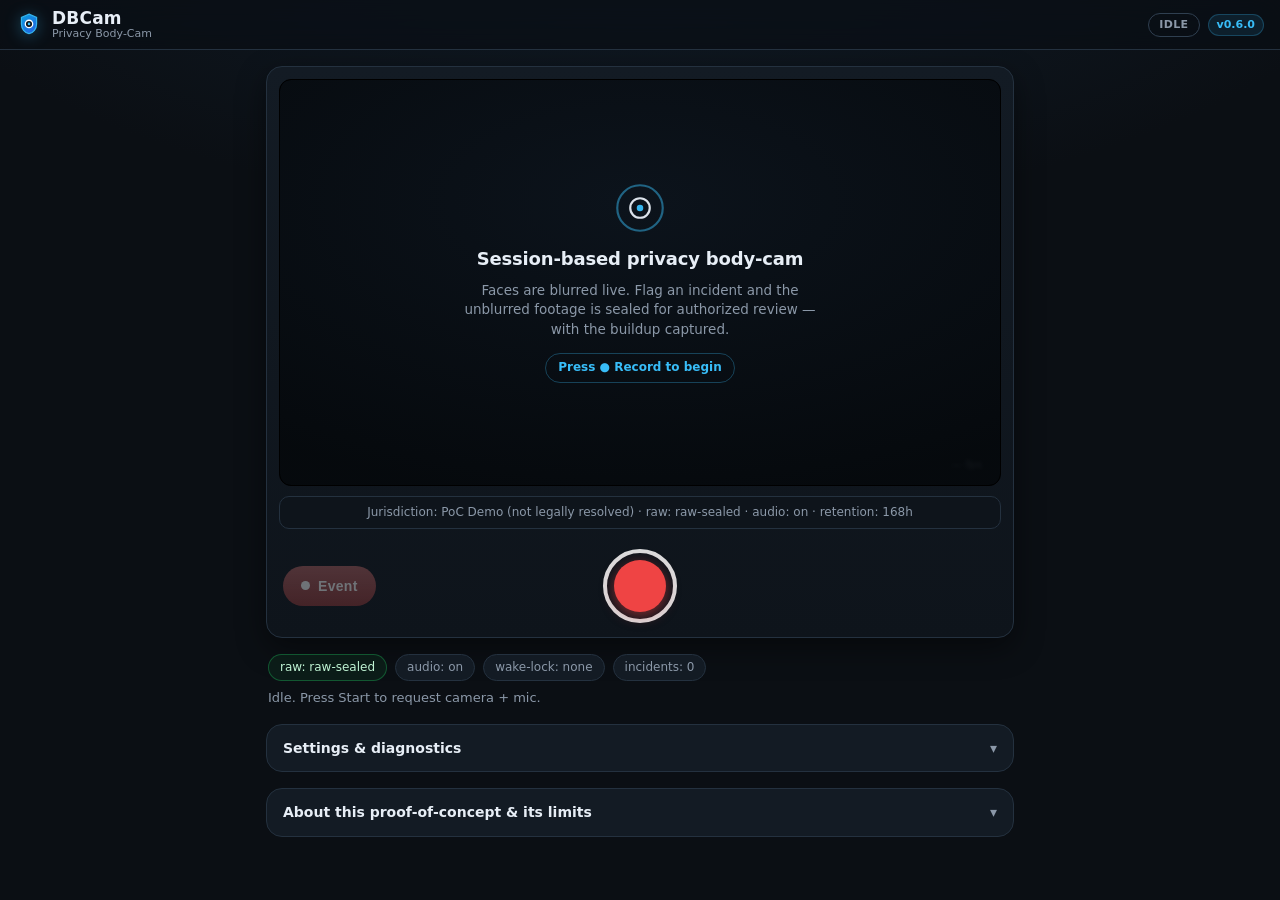
==== web-poc/index.html @ a8043f56 "Redesign UI to a finished-product camera app Full visual overhaul of the web PoC: - App bar with log" ====
<!DOCTYPE html>
<html lang="en">
<head>
  <meta charset="UTF-8" />
  <meta name="viewport" content="width=device-width, initial-scale=1, viewport-fit=cover" />
  <meta name="theme-color" content="#0b0f14" />
  <title>DBCam — Privacy Body-Cam</title>
  <link rel="stylesheet" href="styles.css" />
</head>
<body>
  <header class="appbar">
    <div class="brand">
      <span class="logo" aria-hidden="true">
        <svg viewBox="0 0 24 24" width="26" height="26" fill="none">
          <path d="M12 2l7 3v6c0 4.4-3 8.3-7 9-4-0.7-7-4.6-7-9V5l7-3z" fill="url(#g)" stroke="currentColor" stroke-width="1.1" opacity="0.95"/>
          <circle cx="12" cy="11" r="3.4" fill="#0b0f14" stroke="#fff" stroke-width="1.2"/>
          <circle cx="12" cy="11" r="1.2" fill="#38bdf8"/>
          <defs><linearGradient id="g" x1="5" y1="2" x2="19" y2="20" gradientUnits="userSpaceOnUse">
            <stop stop-color="#0ea5e9"/><stop offset="1" stop-color="#2563eb"/></linearGradient></defs>
        </svg>
      </span>
      <span class="brand-text">
        <span class="name">DBCam</span>
        <span class="sub">Privacy Body-Cam</span>
      </span>
    </div>
    <div class="appbar-right">
      <span id="sessionState" class="state-chip idle">Idle</span>
      <span id="version" class="version">—</span>
    </div>
  </header>

  <main>
    <!-- ===== Stage ===== -->
    <section class="stage-card">
      <div class="canvas-wrap">
        <canvas id="preview"></canvas>
        <canvas id="overlay" class="overlay"></canvas>

        <div class="stage-top">
          <div id="recIndicator" class="rec"><span class="rec-dot"></span>REC <span id="recTimer">0:00</span></div>
          <div class="privacy-badge"><span class="shield">🛡</span> Faces blurred</div>
        </div>
        <div id="fps" class="fps-chip">— fps</div>
        <div id="incidentBanner" class="incident-banner"></div>

        <div id="idleOverlay" class="idle-overlay">
          <div class="idle-inner">
            <div class="idle-lens" aria-hidden="true">
              <svg viewBox="0 0 48 48" width="52" height="52" fill="none">
                <circle cx="24" cy="24" r="21" stroke="#38bdf8" stroke-width="2" opacity="0.5"/>
                <circle cx="24" cy="24" r="9" stroke="#e7eef6" stroke-width="2"/>
                <circle cx="24" cy="24" r="3" fill="#38bdf8"/>
              </svg>
            </div>
            <h2>Session-based privacy body-cam</h2>
            <p>Faces are blurred live. Flag an incident and the unblurred footage is
               sealed for authorized review — with the buildup captured.</p>
            <span class="idle-hint">Press ● Record to begin</span>
          </div>
        </div>
      </div>

      <div id="profileBanner" class="profile-bar">Jurisdiction: —</div>

      <div class="controls">
        <button id="eventBtn" class="ctrl-event" disabled>
          <span class="ev-dot"></span> Event
        </button>
        <div class="record-wrap">
          <button id="startBtn" class="record start" aria-label="Start session"><span class="rec-glyph"></span></button>
          <button id="stopBtn" class="record stop" aria-label="Stop session" disabled><span class="stop-glyph"></span></button>
        </div>
        <div class="ctrl-spacer" aria-hidden="true"></div>
      </div>
    </section>

    <!-- ===== Status ===== -->
    <div class="status-strip">
      <span id="rawPill" class="chip good">raw: —</span>
      <span id="audioPill" class="chip">audio: —</span>
      <span id="wakePill" class="chip">wake-lock: none</span>
      <span id="incidentCount" class="chip">incidents: 0</span>
    </div>
    <p id="status" class="status-line">Idle. Press Record to request camera access.</p>

    <details class="sheet">
      <summary>Settings &amp; diagnostics</summary>
      <div class="sheet-body">
        <label class="slider">
          <span class="slider-label">Animal deterrent sensitivity <span id="sensitivityVal">50%</span></span>
          <input id="sensitivity" type="range" min="0" max="100" value="50" />
        </label>
        <div class="diag-row">
          <span id="detPill" class="chip">detector: —</span>
          <span id="deterrentPill" class="chip">deterrent: ready</span>
        </div>
      </div>
    </details>

    <!-- ===== Review ===== -->
    <div id="reviewHeader" class="review-header" hidden>
      <h2>Session review</h2>
      <p class="section-sub">Recording finished. Blurred footage is free to view; raw evidence needs authorization.</p>
    </div>

    <section id="playback" class="review-card" hidden>
      <div class="card-head">
        <h3>Blurred recording</h3>
        <span class="tag-badge free">Privacy-safe · free</span>
      </div>
      <video id="playbackVideo" controls playsinline></video>
      <a id="downloadLink" class="btn ghost" download>Download blurred file</a>
    </section>

    <section id="evidence" class="review-card" hidden>
      <div class="card-head">
        <h3>Sealed raw evidence</h3>
        <span class="tag-badge locked">Authorization required</span>
      </div>
      <p class="section-sub">
        The unblurred footage exists but is <strong>sealed</strong>. Each incident reaches back
        <span id="prerollLabel">6</span>s before the trigger (the buildup). Unsealing simulates
        approver authorization and is written to the audit log.
      </p>
      <ul id="segmentList" class="segment-list"></ul>
      <div id="rawPlayerWrap" class="raw-player" hidden>
        <div class="raw-player-head">
          <span id="rawPlayerLabel">Unsealed segment</span>
          <button id="rawPlayerClose" class="btn ghost small">Close</button>
        </div>
        <video id="rawVideo" controls playsinline></video>
        <p class="fine">Playback is clamped to the incident window; the rest of the raw stays sealed.</p>
      </div>
    </section>

    <section id="auditSection" class="review-card" hidden>
      <div class="card-head">
        <h3>Audit log</h3>
        <span class="tag-badge chain">Append-only · hash-chained</span>
      </div>
      <ol id="auditList" class="audit-list"></ol>
    </section>

    <!-- ===== Scope ===== -->
    <details class="scope-note">
      <summary>About this proof-of-concept &amp; its limits</summary>
      <div class="scope-body">
        <p>This is a <strong>throwaway demo</strong> to validate the core loop, not the shippable
           product. It deliberately does <strong>not</strong> provide:</p>
        <ul>
          <li><strong>Encryption at rest</strong> — no Secure-Enclave / Keystore key storage; the raw
            blob is held in memory.</li>
          <li><strong>Always-on / background recording</strong> — browsers suspend hidden tabs; the
            screen wake lock is best-effort.</li>
          <li><strong>Cryptographic sealing / split-key authorization</strong> — the flow is
            demonstrated, but "authorization" is a UI gate and playback is only clamped, not
            cryptographically sealed.</li>
          <li><strong>Jurisdiction enforcement</strong> — the Policy Engine is an injectable stub
            (it does drive raw-retention on/off, but does not resolve or enforce real law).</li>
        </ul>
        <p class="fine">These guarantees are <strong>native-only</strong> (iOS Vision/CryptoKit,
          Android ML Kit/Keystore). The animal deterrent <strong>may help avoid, definitely helps
          document</strong> — it is not a safety guarantee.</p>
      </div>
    </details>
  </main>

  <script type="module" src="js/main.js"></script>
</body>
</html>
---- web-poc/styles.css ----
/* DBCam web PoC — product-grade UI.
   A trustworthy, tactical dark theme with one confident accent. Mobile-first,
   safe-area aware, with a camera-app control layout. */

:root {
  --bg: #0b0f14;
  --bg-2: #0e141b;
  --surface: #131b24;
  --surface-2: #1a2531;
  --border: #24313f;
  --border-2: #2f3f50;
  --text: #e7eef6;
  --muted: #8b98a8;
  --muted-2: #64707e;
  --accent: #38bdf8;
  --accent-2: #0ea5e9;
  --accent-deep: #2563eb;
  --danger: #ef4444;
  --danger-2: #dc2626;
  --ok: #22c55e;
  --warn: #f59e0b;
  --radius: 16px;
  --radius-sm: 10px;
  --shadow: 0 10px 30px rgba(0, 0, 0, 0.45);
  --safe-t: env(safe-area-inset-top, 0px);
  --safe-b: env(safe-area-inset-bottom, 0px);
  --safe-l: env(safe-area-inset-left, 0px);
  --safe-r: env(safe-area-inset-right, 0px);
}

* { box-sizing: border-box; }
html, body { margin: 0; }
body {
  background:
    radial-gradient(1200px 600px at 50% -200px, #12202e 0%, transparent 70%),
    var(--bg);
  color: var(--text);
  font-family: -apple-system, BlinkMacSystemFont, "SF Pro Text", system-ui, "Segoe UI", Roboto, sans-serif;
  line-height: 1.45;
  -webkit-font-smoothing: antialiased;
  min-height: 100dvh;
}
h2, h3 { letter-spacing: -0.01em; }

/* ===== App bar ===== */
.appbar {
  position: sticky; top: 0; z-index: 20;
  display: flex; align-items: center; justify-content: space-between; gap: 12px;
  padding: calc(10px + var(--safe-t)) calc(16px + var(--safe-r)) 10px calc(16px + var(--safe-l));
  background: rgba(11, 15, 20, 0.72);
  backdrop-filter: saturate(140%) blur(14px);
  -webkit-backdrop-filter: saturate(140%) blur(14px);
  border-bottom: 1px solid var(--border);
}
.brand { display: flex; align-items: center; gap: 10px; }
.logo { display: inline-flex; color: var(--accent); filter: drop-shadow(0 2px 8px rgba(56,189,248,0.35)); }
.brand-text { display: flex; flex-direction: column; line-height: 1.05; }
.brand-text .name { font-weight: 800; font-size: 17px; letter-spacing: 0.2px; }
.brand-text .sub { font-size: 11px; color: var(--muted); font-weight: 500; }
.appbar-right { display: flex; align-items: center; gap: 8px; }
.version { font-size: 11px; font-weight: 700; color: var(--accent); font-variant-numeric: tabular-nums;
  background: rgba(56,189,248,0.1); border: 1px solid rgba(56,189,248,0.25); border-radius: 999px; padding: 2px 8px; }
.state-chip {
  font-size: 11px; font-weight: 700; text-transform: uppercase; letter-spacing: 0.4px;
  border-radius: 999px; padding: 3px 10px; border: 1px solid var(--border-2); color: var(--muted);
}
.state-chip.recording { color: #fff; background: var(--danger); border-color: transparent; }
.state-chip.review { color: #06231a; background: var(--ok); border-color: transparent; }

/* ===== Layout ===== */
main {
  max-width: 780px; margin: 0 auto;
  padding: 16px calc(16px + var(--safe-r)) calc(28px + var(--safe-b)) calc(16px + var(--safe-l));
}

/* ===== Stage ===== */
.stage-card {
  background: linear-gradient(180deg, var(--surface) 0%, var(--bg-2) 100%);
  border: 1px solid var(--border); border-radius: var(--radius);
  padding: 12px; box-shadow: var(--shadow);
}
.canvas-wrap {
  position: relative; width: 100%; aspect-ratio: 16 / 9;
  background: #000; border-radius: 12px; overflow: hidden;
  border: 1px solid #000;
}
#preview, .overlay { position: absolute; inset: 0; width: 100%; height: 100%; display: block; }
.overlay { pointer-events: none; }

.stage-top {
  position: absolute; top: 10px; left: 10px; right: 10px; z-index: 3;
  display: flex; align-items: center; justify-content: space-between; gap: 8px; pointer-events: none;
}
.rec {
  display: none; align-items: center; gap: 7px; font-weight: 800; font-size: 12px; letter-spacing: 0.6px;
  color: #fff; background: rgba(0,0,0,0.5); padding: 5px 10px; border-radius: 999px;
  font-variant-numeric: tabular-nums;
}
body.running .rec { display: inline-flex; }
.rec-dot { width: 9px; height: 9px; border-radius: 50%; background: var(--danger); box-shadow: 0 0 0 0 rgba(239,68,68,0.7); animation: pulse 1.4s infinite; }
@keyframes pulse { 0% { box-shadow: 0 0 0 0 rgba(239,68,68,0.6);} 70% { box-shadow: 0 0 0 8px rgba(239,68,68,0);} 100% { box-shadow: 0 0 0 0 rgba(239,68,68,0);} }
.privacy-badge {
  display: none; align-items: center; gap: 5px; font-size: 11px; font-weight: 600;
  color: #d7f6e5; background: rgba(6, 40, 25, 0.6); border: 1px solid rgba(34,197,94,0.4);
  padding: 4px 9px; border-radius: 999px;
}
body.running .privacy-badge { display: inline-flex; }
.fps-chip {
  position: absolute; bottom: 10px; right: 10px; z-index: 3; font-size: 11px; color: #cbd5e1;
  background: rgba(0,0,0,0.45); padding: 2px 8px; border-radius: 999px; font-variant-numeric: tabular-nums;
}
.incident-banner {
  position: absolute; left: 0; right: 0; bottom: 0; z-index: 4; text-align: center;
  font-weight: 800; font-size: 13px; letter-spacing: 0.3px; color: #fff; padding: 8px;
  background: transparent; transform: translateY(100%); transition: transform 0.2s ease;
}
.incident-banner.active {
  transform: translateY(0);
  background: linear-gradient(0deg, rgba(220,38,38,0.96), rgba(220,38,38,0.72));
}

/* Idle hero overlay */
.idle-overlay {
  position: absolute; inset: 0; z-index: 5; display: grid; place-items: center; text-align: center;
  padding: 24px; background: radial-gradient(600px 300px at 50% 30%, rgba(20,32,46,0.6), rgba(6,10,14,0.92));
  backdrop-filter: blur(2px);
}
body.started .idle-overlay, body.running .idle-overlay { display: none; }
.idle-inner { max-width: 380px; }
.idle-lens { margin-bottom: 6px; opacity: 0.95; }
.idle-inner h2 { font-size: 18px; margin: 6px 0 8px; }
.idle-inner p { color: var(--muted); font-size: 13.5px; margin: 0 0 14px; }
.idle-hint {
  display: inline-block; font-size: 12px; font-weight: 700; color: var(--accent);
  border: 1px solid rgba(56,189,248,0.3); border-radius: 999px; padding: 5px 12px;
}

/* Profile bar */
.profile-bar {
  margin-top: 10px; font-size: 12px; color: var(--muted); text-align: center;
  padding: 7px 10px; background: var(--bg-2); border: 1px solid var(--border); border-radius: var(--radius-sm);
  overflow: hidden; text-overflow: ellipsis; white-space: nowrap;
}

/* ===== Controls ===== */
.controls {
  display: grid; grid-template-columns: 1fr auto 1fr; align-items: center; gap: 10px;
  margin-top: 14px; padding: 6px 4px 2px;
}
.ctrl-spacer { width: 100%; }
.record-wrap { position: relative; justify-self: center; width: 74px; height: 74px; }
.record {
  position: absolute; inset: 0; width: 74px; height: 74px; border-radius: 50%;
  border: 4px solid rgba(255,255,255,0.85); background: transparent; cursor: pointer;
  display: grid; place-items: center; transition: transform 0.12s ease, opacity 0.12s ease;
  -webkit-tap-highlight-color: transparent;
}
.record:active { transform: scale(0.94); }
.record:disabled { pointer-events: none; }
.record.start .rec-glyph { width: 52px; height: 52px; border-radius: 50%; background: var(--danger); box-shadow: 0 4px 14px rgba(239,68,68,0.5); }
.record.stop .stop-glyph { width: 26px; height: 26px; border-radius: 7px; background: var(--danger); }
/* Toggle visibility by session state */
.record.stop { display: none; }
body.running .record.start { display: none; }
body.running .record.stop { display: grid; }

.ctrl-event {
  justify-self: start; display: inline-flex; align-items: center; gap: 8px;
  font-weight: 800; font-size: 14px; letter-spacing: 0.3px; color: #fff;
  background: linear-gradient(180deg, #f05252, var(--danger-2)); border: none;
  padding: 12px 18px; border-radius: 999px; cursor: pointer;
  box-shadow: 0 6px 18px rgba(239,68,68,0.35); transition: transform 0.12s ease, filter 0.12s ease;
  -webkit-tap-highlight-color: transparent;
}
.ctrl-event .ev-dot { width: 9px; height: 9px; border-radius: 50%; background: #fff; }
.ctrl-event:active { transform: scale(0.96); }
.ctrl-event:disabled { opacity: 0.4; filter: grayscale(0.5); box-shadow: none; cursor: not-allowed; }

/* ===== Status ===== */
.status-strip { display: flex; flex-wrap: wrap; gap: 8px; margin: 16px 2px 8px; }
.chip {
  font-size: 12px; color: var(--muted); border: 1px solid var(--border);
  background: var(--surface); border-radius: 999px; padding: 4px 11px;
  font-variant-numeric: tabular-nums;
}
.chip.good { color: #bff3d3; border-color: rgba(34,197,94,0.35); background: rgba(34,197,94,0.08); }
.status-line { color: var(--muted); font-size: 13px; margin: 4px 2px 0; min-height: 18px; }

/* ===== Disclosure sheets ===== */
.sheet, .scope-note {
  margin-top: 16px; border: 1px solid var(--border); border-radius: var(--radius);
  background: var(--surface); overflow: hidden;
}
.sheet > summary, .scope-note > summary {
  cursor: pointer; list-style: none; padding: 13px 16px; font-weight: 700; font-size: 14px;
  display: flex; align-items: center; justify-content: space-between;
}
.sheet > summary::-webkit-details-marker, .scope-note > summary::-webkit-details-marker { display: none; }
.sheet > summary::after, .scope-note > summary::after { content: "▾"; color: var(--muted); transition: transform 0.2s; }
.sheet[open] > summary::after, .scope-note[open] > summary::after { transform: rotate(180deg); }
.sheet-body { padding: 4px 16px 16px; }
.slider { display: flex; flex-direction: column; gap: 8px; }
.slider-label { font-size: 13px; color: var(--muted); }
.slider input[type="range"] { width: 100%; accent-color: var(--accent); }
.diag-row { display: flex; flex-wrap: wrap; gap: 8px; margin-top: 12px; }

/* ===== Review ===== */
.review-header { margin-top: 26px; scroll-margin-top: 76px; }
.review-card { scroll-margin-top: 76px; }
.review-header h2 { font-size: 20px; margin: 0 0 4px; }
.section-sub { color: var(--muted); font-size: 13px; margin: 0 0 10px; }

.review-card {
  margin-top: 14px; padding: 16px; border: 1px solid var(--border);
  border-radius: var(--radius); background: var(--surface); box-shadow: var(--shadow);
}
.card-head { display: flex; align-items: center; justify-content: space-between; gap: 10px; margin-bottom: 12px; }
.card-head h3 { font-size: 16px; margin: 0; }
.tag-badge { font-size: 11px; font-weight: 700; border-radius: 999px; padding: 3px 10px; white-space: nowrap; }
.tag-badge.free { color: #06231a; background: var(--ok); }
.tag-badge.locked { color: #3a0a0a; background: var(--warn); }
.tag-badge.chain { color: var(--muted); border: 1px solid var(--border-2); }

.review-card video {
  width: 100%; border-radius: 12px; border: 1px solid var(--border); background: #000; margin-bottom: 12px;
}

.btn {
  appearance: none; cursor: pointer; border: 1px solid var(--border-2); background: var(--surface-2);
  color: var(--text); font-weight: 700; padding: 10px 16px; border-radius: 10px; font-size: 14px;
  text-decoration: none; display: inline-block; transition: filter 0.12s ease, transform 0.12s ease;
}
.btn:active { transform: scale(0.97); }
.btn.ghost { background: transparent; }
.btn.small { padding: 7px 13px; font-size: 13px; }
.btn.primary { background: linear-gradient(180deg, var(--accent), var(--accent-deep)); border: none; color: #05121f; }

.segment-list { list-style: none; margin: 0; padding: 0; }
.segment {
  display: flex; align-items: center; gap: 12px; justify-content: space-between;
  padding: 12px 14px; border: 1px solid var(--border); border-radius: 12px;
  background: var(--bg-2); margin-bottom: 8px;
}
.segment.unsealed { border-color: rgba(34,197,94,0.5); background: rgba(34,197,94,0.06); }
.segment.empty { color: var(--muted); font-size: 13px; justify-content: flex-start; }
.segment-info { display: flex; gap: 10px; align-items: baseline; flex-wrap: wrap; }
.seg-idx { font-weight: 800; }
.seg-reason { color: var(--muted); font-size: 13px; }
.seg-window { color: var(--muted-2); font-size: 12px; font-variant-numeric: tabular-nums;
  background: var(--surface); border: 1px solid var(--border); border-radius: 6px; padding: 1px 7px; }
.segment .btn { border-color: var(--warn); color: #ffd9a1; background: rgba(245,158,11,0.08); }
.segment.unsealed .btn { border-color: var(--ok); color: #bff3d3; background: rgba(34,197,94,0.1); }

.raw-player {
  margin-top: 12px; padding: 12px; border: 1px solid rgba(239,68,68,0.5);
  border-radius: 12px; background: rgba(239, 68, 68, 0.06);
}
.raw-player-head { display: flex; align-items: center; justify-content: space-between; margin-bottom: 8px; font-weight: 700; font-size: 14px; }
.raw-player .fine { font-size: 12px; color: var(--muted); margin: 8px 0 0; }

.audit-list { margin: 0; padding: 0; list-style: none; max-height: 260px; overflow-y: auto; border-radius: 10px; }
.audit-entry {
  display: flex; gap: 10px; align-items: baseline; padding: 7px 10px;
  border-bottom: 1px solid var(--border); font-size: 12px; font-variant-numeric: tabular-nums;
}
.audit-entry:last-child { border-bottom: none; }
.a-seq { color: var(--muted-2); min-width: 26px; }
.a-type { font-weight: 700; min-width: 118px; color: var(--accent); }
.a-detail { color: var(--muted); flex: 1; overflow: hidden; text-overflow: ellipsis; white-space: nowrap; }
.a-hash { color: var(--muted-2); font-family: ui-monospace, "SF Mono", Menlo, monospace; }

/* ===== Scope note ===== */
.scope-body { padding: 0 16px 16px; }
.scope-body ul { margin: 8px 0; padding-left: 20px; }
.scope-body li { margin: 6px 0; font-size: 13px; color: var(--muted); }
.scope-body .fine { font-size: 12px; color: var(--muted); margin-top: 10px; }
.scope-body strong, .segment strong { color: var(--text); }

@media (max-width: 560px) {
  .brand-text .sub { display: none; }
  .ctrl-event { padding: 12px 15px; }
}
@media (prefers-reduced-motion: reduce) {
  .rec-dot { animation: none; }
  * { transition: none !important; }
}
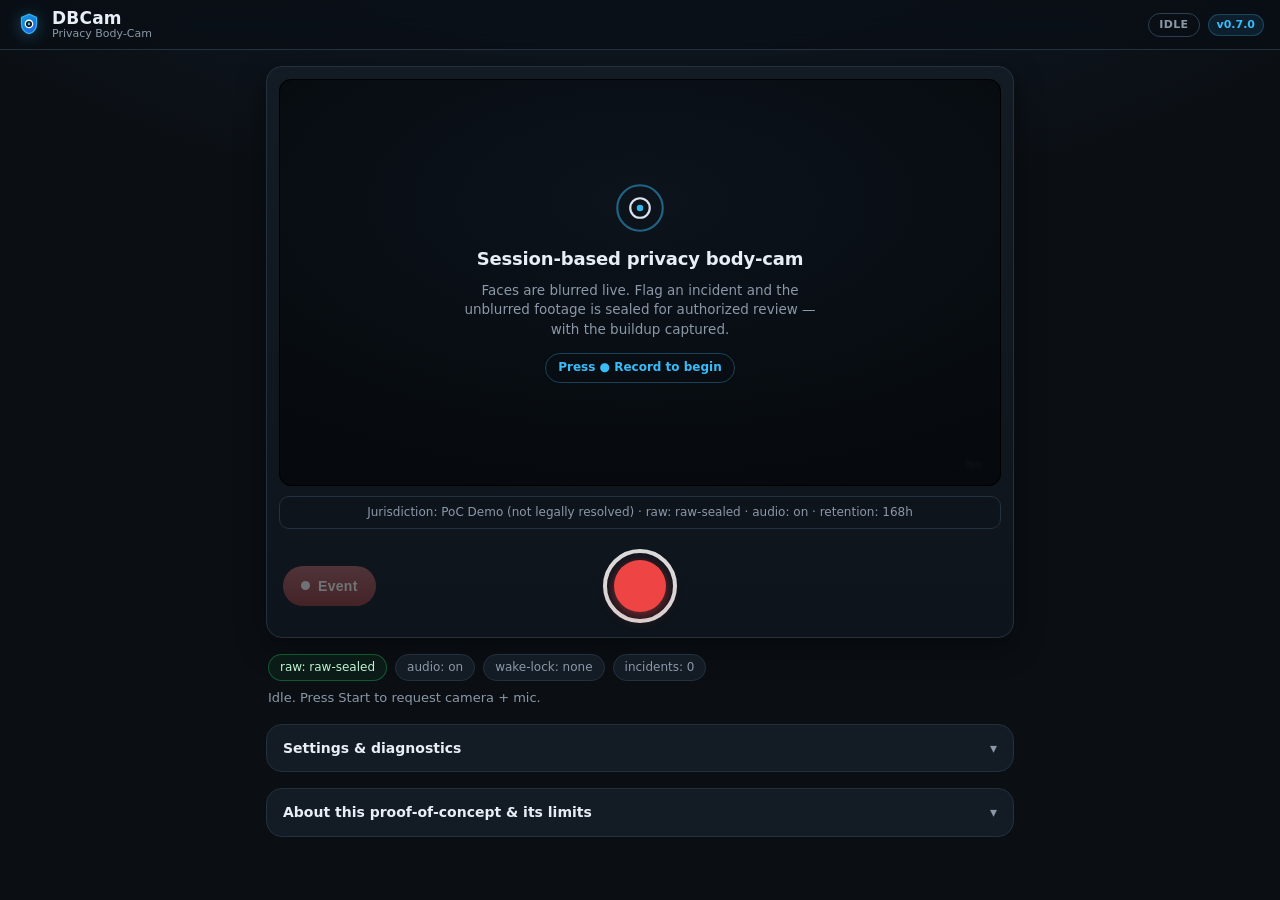
==== commit c234860e: "Add voice trigger word + behaviour-based hostile-animal detection Two requested features:  Voice tri" ====
--- a/web-poc/index.html
+++ b/web-poc/index.html
@@ -88,9 +88,22 @@
       <summary>Settings &amp; diagnostics</summary>
       <div class="sheet-body">
         <label class="slider">
-          <span class="slider-label">Animal deterrent sensitivity <span id="sensitivityVal">50%</span></span>
+          <span class="slider-label">Animal threat sensitivity <span id="sensitivityVal">50%</span></span>
           <input id="sensitivity" type="range" min="0" max="100" value="50" />
         </label>
+
+        <div class="setting-block">
+          <label class="switch-row">
+            <input type="checkbox" id="voiceEnable" />
+            <span>Voice trigger word</span>
+            <span id="voiceStatus" class="chip mini">voice: off</span>
+          </label>
+          <input id="voiceWord" class="text-input" type="text" inputmode="text"
+                 autocapitalize="none" autocomplete="off" placeholder="e.g. help" value="help" />
+          <p class="fine">Speak this word to flag an incident hands-free. Uses the browser
+             speech API — on iOS it needs a separate permission and sends audio to Apple.</p>
+        </div>
+
         <div class="diag-row">
           <span id="detPill" class="chip">detector: —</span>
           <span id="deterrentPill" class="chip">deterrent: ready</span>
--- a/web-poc/styles.css
+++ b/web-poc/styles.css
@@ -204,6 +204,20 @@
 .slider input[type="range"] { width: 100%; accent-color: var(--accent); }
 .diag-row { display: flex; flex-wrap: wrap; gap: 8px; margin-top: 12px; }
 
+.setting-block { margin-top: 16px; padding-top: 14px; border-top: 1px solid var(--border); }
+.switch-row { display: flex; align-items: center; gap: 10px; font-size: 14px; font-weight: 600; }
+.switch-row input[type="checkbox"] { width: 20px; height: 20px; accent-color: var(--accent); }
+.switch-row span:nth-of-type(1) { flex: 1; }
+.chip.mini { font-size: 11px; padding: 3px 9px; }
+.chip.mini.hit { color: #062; background: var(--ok); border-color: transparent; }
+.text-input {
+  margin-top: 10px; width: 100%; font-size: 15px; color: var(--text);
+  background: var(--bg-2); border: 1px solid var(--border-2); border-radius: 10px;
+  padding: 10px 12px; -webkit-appearance: none; appearance: none;
+}
+.text-input:focus { outline: none; border-color: var(--accent); }
+.sheet-body .fine { font-size: 12px; color: var(--muted); margin: 8px 0 0; }
+
 /* ===== Review ===== */
 .review-header { margin-top: 26px; scroll-margin-top: 76px; }
 .review-card { scroll-margin-top: 76px; }
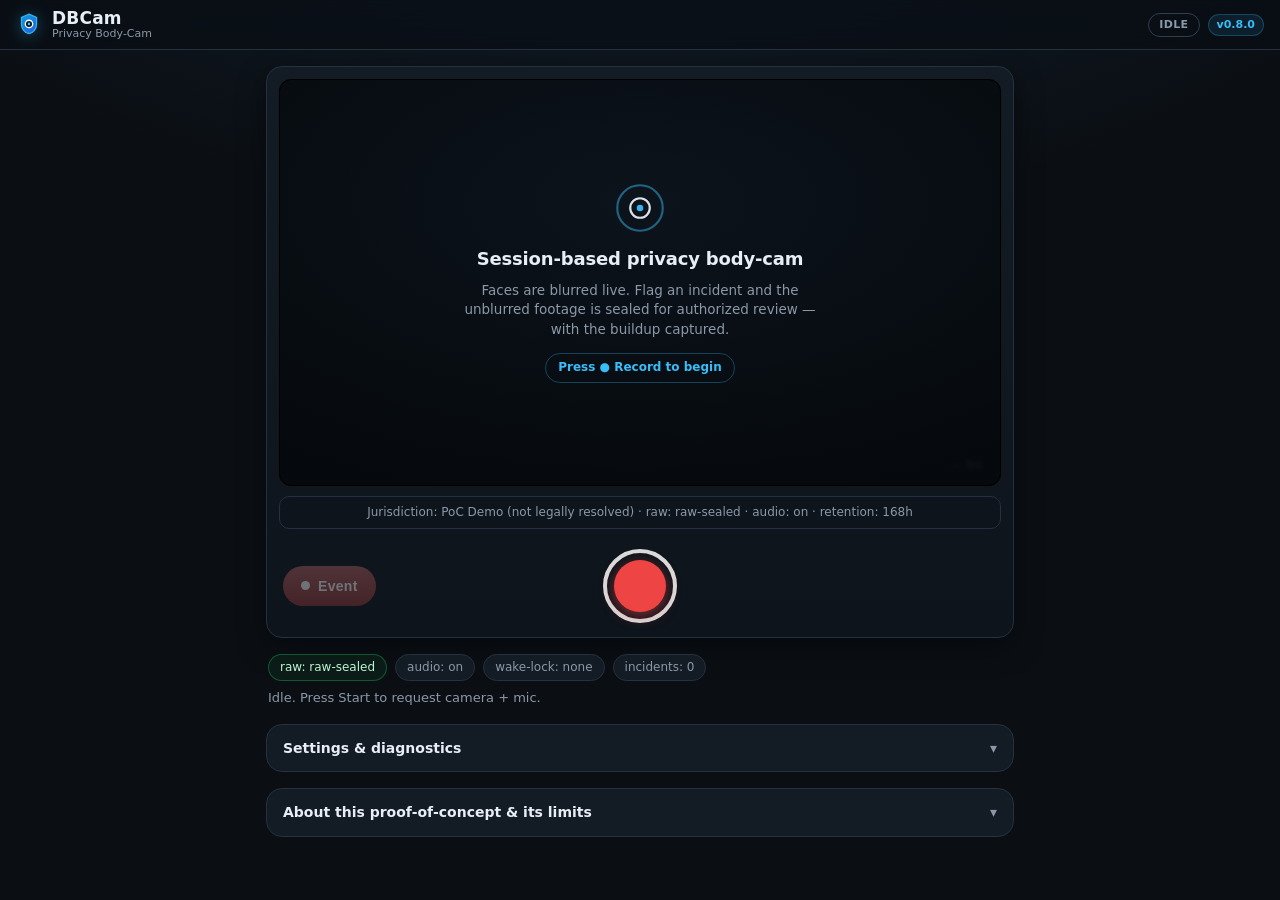
==== commit 80977245: "Add aggressive-sound detection to hostile-animal threat Fold a mic-based audio cue into the animal t" ====
--- a/web-poc/index.html
+++ b/web-poc/index.html
@@ -107,6 +107,7 @@
         <div class="diag-row">
           <span id="detPill" class="chip">detector: —</span>
           <span id="deterrentPill" class="chip">deterrent: ready</span>
+          <span id="soundPill" class="chip">sound: —</span>
         </div>
       </div>
     </details>
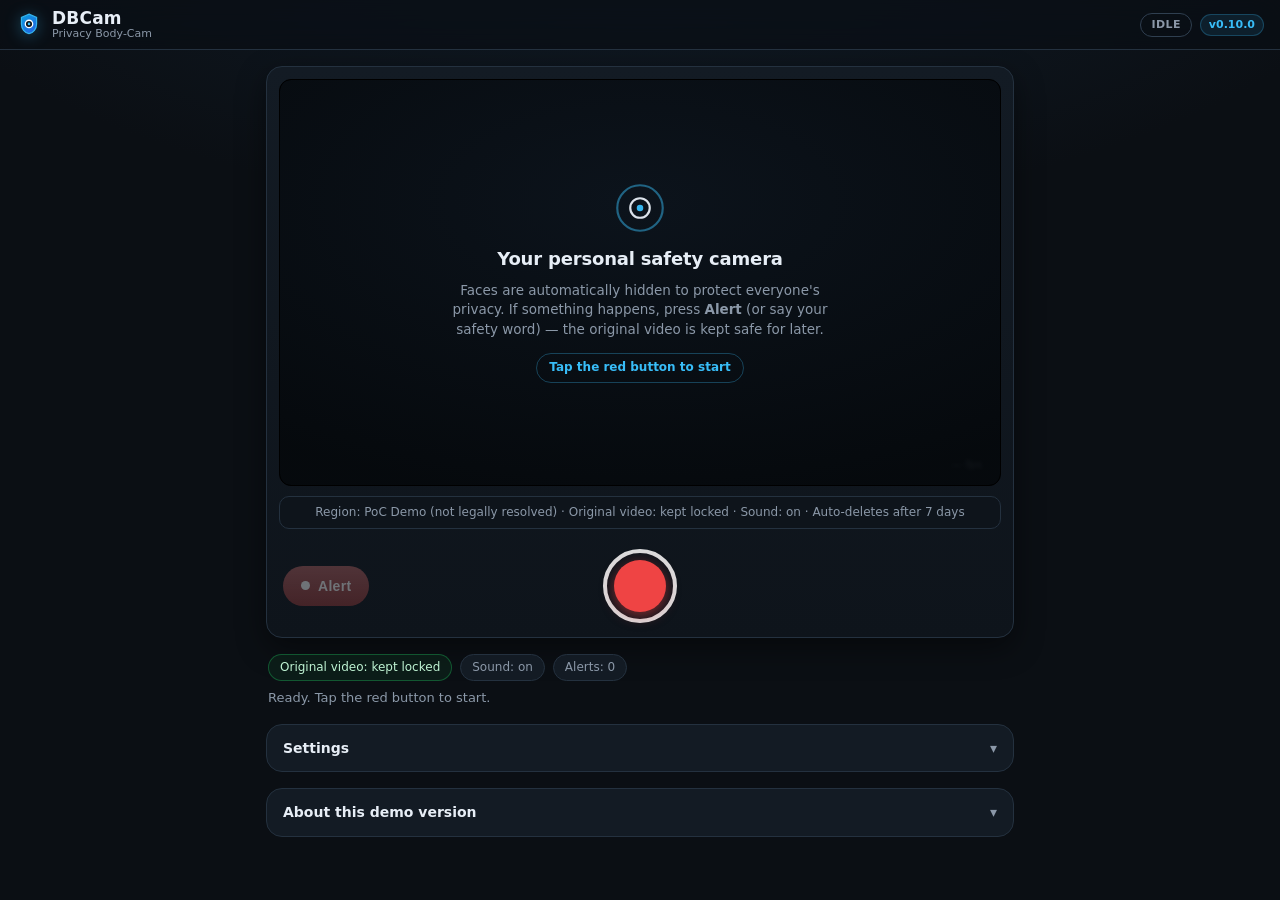
==== commit bf34408e: "Phase A: extract shared Core, go fully self-contained, plain-language UI Implements ARCHITECTURE.md " ====
--- a/web-poc/index.html
+++ b/web-poc/index.html
@@ -39,7 +39,7 @@
 
         <div class="stage-top">
           <div id="recIndicator" class="rec"><span class="rec-dot"></span>REC <span id="recTimer">0:00</span></div>
-          <div class="privacy-badge"><span class="shield">🛡</span> Faces blurred</div>
+          <div class="privacy-badge"><span class="shield">🛡</span> Faces hidden</div>
         </div>
         <div id="fps" class="fps-chip">— fps</div>
         <div id="incidentBanner" class="incident-banner"></div>
@@ -53,10 +53,11 @@
                 <circle cx="24" cy="24" r="3" fill="#38bdf8"/>
               </svg>
             </div>
-            <h2>Session-based privacy body-cam</h2>
-            <p>Faces are blurred live. Flag an incident and the unblurred footage is
-               sealed for authorized review — with the buildup captured.</p>
-            <span class="idle-hint">Press ● Record to begin</span>
+            <h2>Your personal safety camera</h2>
+            <p>Faces are automatically hidden to protect everyone's privacy.
+               If something happens, press <strong>Alert</strong> (or say your safety
+               word) — the original video is kept safe for later.</p>
+            <span class="idle-hint">Tap the red button to start</span>
           </div>
         </div>
       </div>
@@ -65,11 +66,11 @@
 
       <div class="controls">
         <button id="eventBtn" class="ctrl-event" disabled>
-          <span class="ev-dot"></span> Event
+          <span class="ev-dot"></span> Alert
         </button>
         <div class="record-wrap">
-          <button id="startBtn" class="record start" aria-label="Start session"><span class="rec-glyph"></span></button>
-          <button id="stopBtn" class="record stop" aria-label="Stop session" disabled><span class="stop-glyph"></span></button>
+          <button id="startBtn" class="record start" aria-label="Start recording"><span class="rec-glyph"></span></button>
+          <button id="stopBtn" class="record stop" aria-label="Stop recording" disabled><span class="stop-glyph"></span></button>
         </div>
         <div class="ctrl-spacer" aria-hidden="true"></div>
       </div>
@@ -77,90 +78,91 @@
 
     <!-- ===== Status ===== -->
     <div class="status-strip">
-      <span id="rawPill" class="chip good">raw: —</span>
-      <span id="audioPill" class="chip">audio: —</span>
-      <span id="wakePill" class="chip">wake-lock: none</span>
-      <span id="incidentCount" class="chip">incidents: 0</span>
+      <span id="rawPill" class="chip good">Original video: —</span>
+      <span id="audioPill" class="chip">Sound: —</span>
+      <span id="incidentCount" class="chip">Alerts: 0</span>
     </div>
-    <p id="status" class="status-line">Idle. Press Record to request camera access.</p>
+    <p id="status" class="status-line">Ready. Tap the red button to start.</p>
 
     <details class="sheet">
-      <summary>Settings &amp; diagnostics</summary>
+      <summary>Settings</summary>
       <div class="sheet-body">
         <label class="slider">
-          <span class="slider-label">Animal threat sensitivity <span id="sensitivityVal">50%</span></span>
+          <span class="slider-label">Animal alert sensitivity <span id="sensitivityVal">50%</span></span>
           <input id="sensitivity" type="range" min="0" max="100" value="50" />
         </label>
 
         <div class="setting-block">
           <label class="switch-row">
             <input type="checkbox" id="voiceEnable" />
-            <span>Voice trigger word</span>
-            <span id="voiceStatus" class="chip mini">voice: off</span>
+            <span>Safety word</span>
+            <span id="voiceStatus" class="chip mini">off</span>
           </label>
           <input id="voiceWord" class="text-input" type="text" inputmode="text"
                  autocapitalize="none" autocomplete="off" placeholder="e.g. help" value="help" />
-          <p class="fine">Speak this word to flag an incident hands-free. Uses the browser
-             speech API — on iOS it needs a separate permission and sends audio to Apple.</p>
+          <p class="fine">Say this word while recording to raise an alert without touching
+             the phone. Uses your browser's speech service — on iPhone it may ask for an
+             extra permission.</p>
         </div>
 
         <div class="diag-row">
           <span id="detPill" class="chip">detector: —</span>
           <span id="deterrentPill" class="chip">deterrent: ready</span>
           <span id="soundPill" class="chip">sound: —</span>
+          <span id="wakePill" class="chip">stay-awake: off</span>
         </div>
       </div>
     </details>
 
     <!-- ===== Review ===== -->
     <div id="reviewHeader" class="review-header" hidden>
-      <h2>Session review</h2>
-      <p class="section-sub">Recording finished. Blurred footage is free to view; raw evidence needs authorization.</p>
+      <h2>Your recording</h2>
+      <p class="section-sub">The privacy video is ready to watch and share. The original stays locked until you unlock it.</p>
     </div>
 
     <section id="playback" class="review-card" hidden>
       <div class="card-head">
-        <h3>Blurred recording</h3>
-        <span class="tag-badge free">Privacy-safe · free</span>
+        <h3>Privacy video</h3>
+        <span class="tag-badge free">Faces hidden — safe to share</span>
       </div>
       <video id="playbackVideo" controls playsinline></video>
-      <a id="downloadLink" class="btn ghost" download>Download blurred file</a>
+      <a id="downloadLink" class="btn ghost" download>Save privacy video</a>
     </section>
 
     <section id="evidence" class="review-card" hidden>
       <div class="card-head">
-        <h3>Sealed raw evidence</h3>
-        <span class="tag-badge locked">Authorization required</span>
+        <h3>Original video</h3>
+        <span class="tag-badge locked">🔒 Locked</span>
       </div>
       <p class="section-sub">
-        The unblurred footage exists but is <strong>sealed</strong>. Each incident reaches back
-        <span id="prerollLabel">6</span>s before the trigger (the buildup). Unsealing simulates
-        approver authorization and is written to the audit log.
+        The original video (faces visible) is kept <strong>locked</strong>. Each alert below
+        includes the <span id="prerollLabel">6</span> seconds <em>before</em> it happened.
+        Unlocking is always noted in the activity log.
       </p>
       <ul id="segmentList" class="segment-list"></ul>
       <div id="rawPlayerWrap" class="raw-player" hidden>
         <div class="raw-player-head">
-          <span id="rawPlayerLabel">Unsealed segment</span>
+          <span id="rawPlayerLabel">Unlocked alert</span>
           <button id="rawPlayerClose" class="btn ghost small">Close</button>
         </div>
         <video id="rawVideo" controls playsinline></video>
-        <p class="fine">Playback is clamped to the incident window; the rest of the raw stays sealed.</p>
+        <p class="fine">Only this alert's part of the video plays — the rest stays locked.</p>
       </div>
     </section>
 
     <section id="auditSection" class="review-card" hidden>
       <div class="card-head">
-        <h3>Audit log</h3>
-        <span class="tag-badge chain">Append-only · hash-chained</span>
+        <h3>Activity log</h3>
+        <span class="tag-badge chain">Tamper-evident</span>
       </div>
       <ol id="auditList" class="audit-list"></ol>
     </section>
 
     <!-- ===== Scope ===== -->
     <details class="scope-note">
-      <summary>About this proof-of-concept &amp; its limits</summary>
+      <summary>About this demo version</summary>
       <div class="scope-body">
-        <p>This is a <strong>throwaway demo</strong> to validate the core loop, not the shippable
+        <p>This is an <strong>early demo</strong> to try out the idea — not the finished
            product. It deliberately does <strong>not</strong> provide:</p>
         <ul>
           <li><strong>Encryption at rest</strong> — no Secure-Enclave / Keystore key storage; the raw
--- a/web-poc/styles.css
+++ b/web-poc/styles.css
@@ -264,6 +264,7 @@
   background: var(--surface); border: 1px solid var(--border); border-radius: 6px; padding: 1px 7px; }
 .segment .btn { border-color: var(--warn); color: #ffd9a1; background: rgba(245,158,11,0.08); }
 .segment.unsealed .btn { border-color: var(--ok); color: #bff3d3; background: rgba(34,197,94,0.1); }
+.segment .btn.export { border-color: var(--accent); color: #bfe7fb; background: rgba(56,189,248,0.08); }
 
 .raw-player {
   margin-top: 12px; padding: 12px; border: 1px solid rgba(239,68,68,0.5);
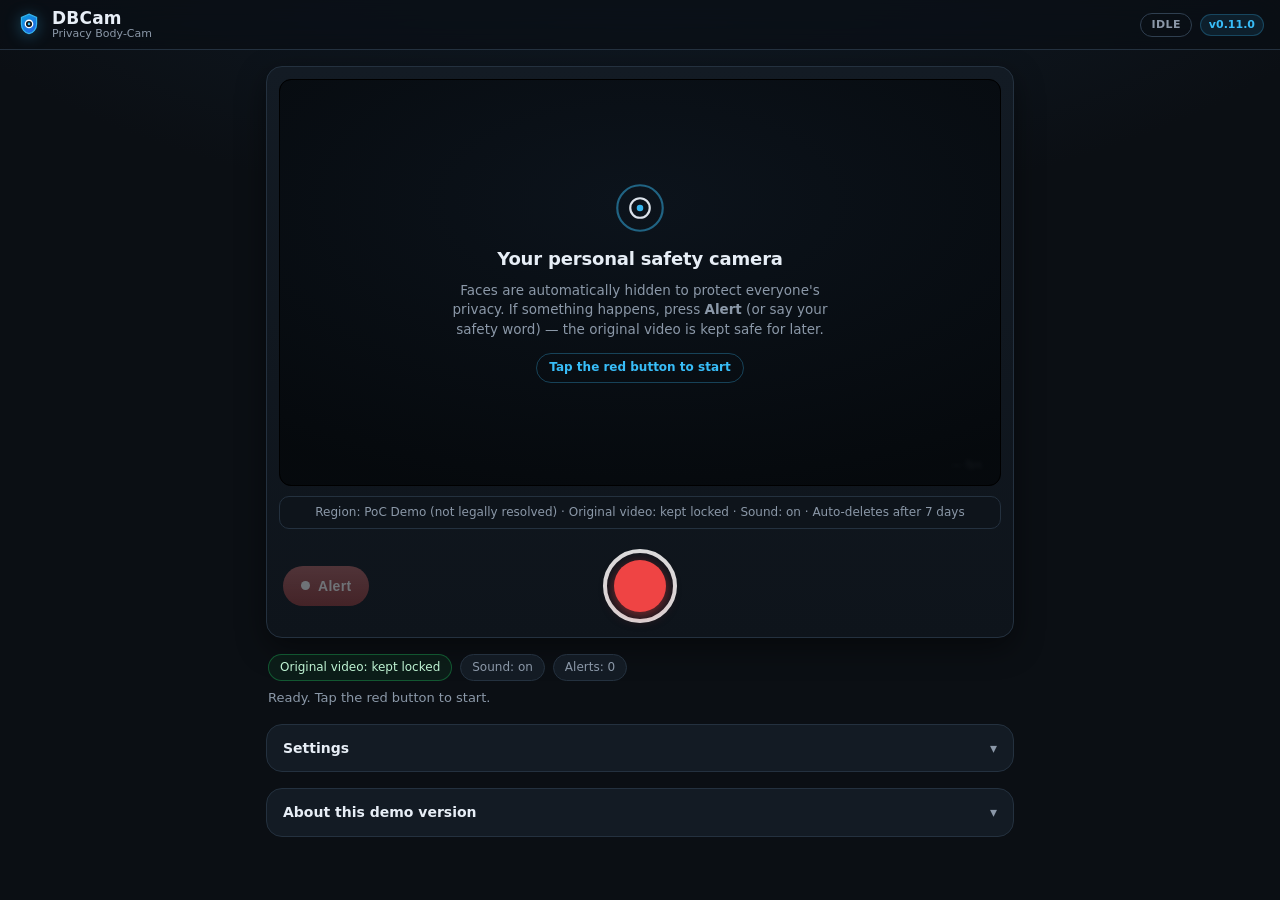
==== commit 85f4c227: "Add on-device recording storage + installable app (PWA) Recordings now survive closing the tab: fini" ====
--- a/web-poc/index.html
+++ b/web-poc/index.html
@@ -5,6 +5,11 @@
   <meta name="viewport" content="width=device-width, initial-scale=1, viewport-fit=cover" />
   <meta name="theme-color" content="#0b0f14" />
   <title>DBCam — Privacy Body-Cam</title>
+  <link rel="manifest" href="manifest.webmanifest" />
+  <link rel="icon" type="image/png" href="icons/icon-192.png" />
+  <link rel="apple-touch-icon" href="icons/apple-touch-icon.png" />
+  <meta name="apple-mobile-web-app-capable" content="yes" />
+  <meta name="apple-mobile-web-app-status-bar-style" content="black-translucent" />
   <link rel="stylesheet" href="styles.css" />
 </head>
 <body>
@@ -83,6 +88,15 @@
       <span id="incidentCount" class="chip">Alerts: 0</span>
     </div>
     <p id="status" class="status-line">Ready. Tap the red button to start.</p>
+
+    <!-- ===== My recordings (saved on this device) ===== -->
+    <section id="recordings" class="review-card" hidden>
+      <div class="card-head">
+        <h3>My recordings</h3>
+        <span class="tag-badge chain">Saved on this device</span>
+      </div>
+      <ul id="recordingsList" class="segment-list"></ul>
+    </section>
 
     <details class="sheet">
       <summary>Settings</summary>
--- a/web-poc/styles.css
+++ b/web-poc/styles.css
@@ -266,6 +266,11 @@
 .segment.unsealed .btn { border-color: var(--ok); color: #bff3d3; background: rgba(34,197,94,0.1); }
 .segment .btn.export { border-color: var(--accent); color: #bfe7fb; background: rgba(56,189,248,0.08); }
 
+/* "My recordings" rows reuse the .segment look; only the buttons differ. */
+.rec-actions { display: flex; gap: 8px; flex-shrink: 0; }
+.segment.recording .btn.watch { border-color: var(--accent); color: #bfe7fb; background: rgba(56,189,248,0.08); }
+.segment.recording .btn.delete { border-color: var(--border-2); color: var(--muted); background: transparent; }
+
 .raw-player {
   margin-top: 12px; padding: 12px; border: 1px solid rgba(239,68,68,0.5);
   border-radius: 12px; background: rgba(239, 68, 68, 0.06);
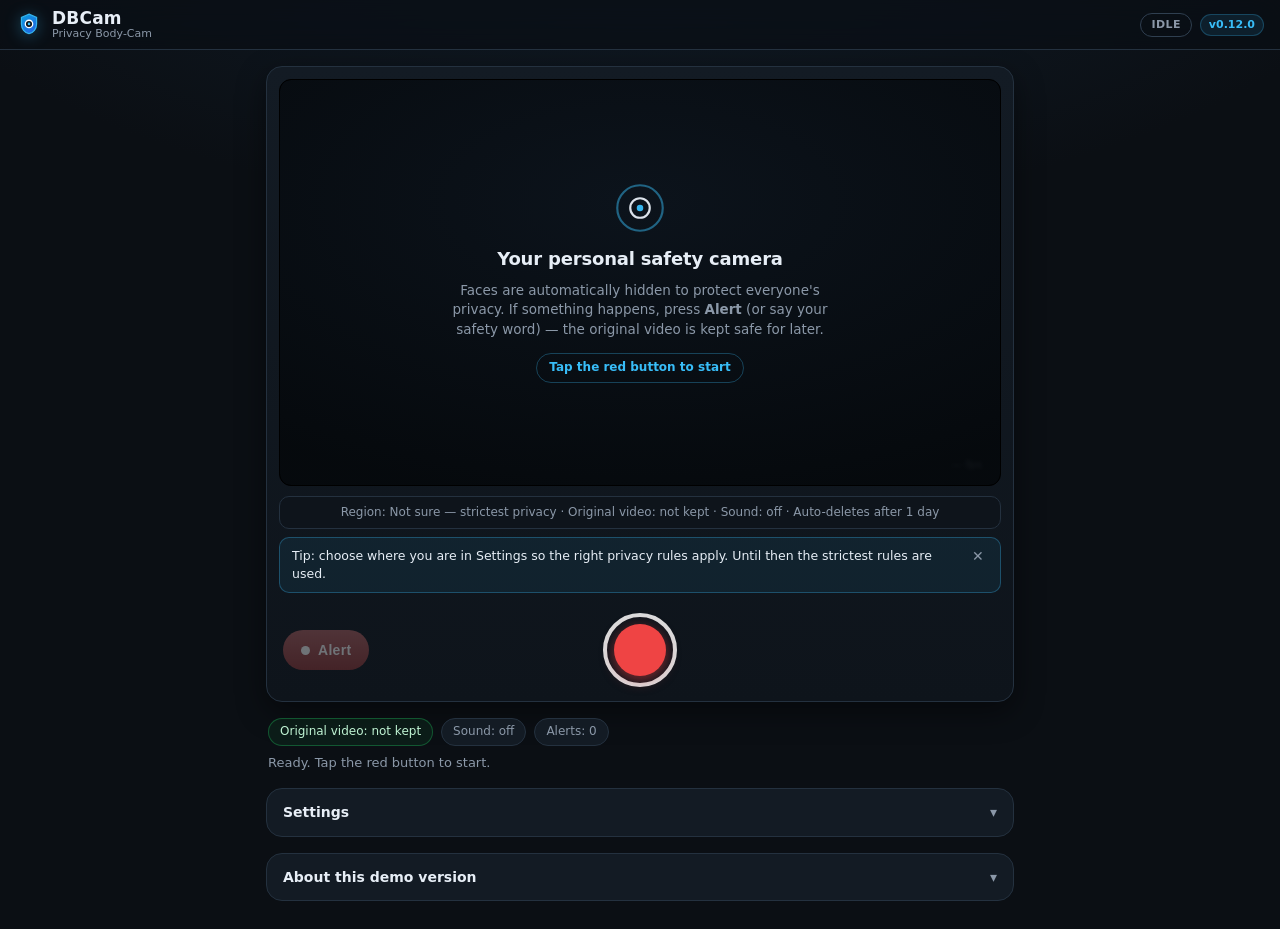
==== commit bf0b0c3d: "Jurisdiction Policy Engine: real region profiles, fail-safe by default Implements spec §7 (manual re" ====
--- a/web-poc/index.html
+++ b/web-poc/index.html
@@ -68,6 +68,11 @@
       </div>
 
       <div id="profileBanner" class="profile-bar">Jurisdiction: —</div>
+      <div id="regionHint" class="region-hint" hidden>
+        <span>Tip: choose where you are in Settings so the right privacy rules apply.
+          Until then the strictest rules are used.</span>
+        <button id="regionHintClose" class="region-hint-close" aria-label="Dismiss tip">✕</button>
+      </div>
 
       <div class="controls">
         <button id="eventBtn" class="ctrl-event" disabled>
@@ -101,7 +106,12 @@
     <details class="sheet">
       <summary>Settings</summary>
       <div class="sheet-body">
-        <label class="slider">
+        <label class="region-row">
+          <span class="slider-label">Where are you? This sets the privacy rules.</span>
+          <select id="regionSelect" class="text-input"></select>
+        </label>
+
+        <label class="slider setting-block">
           <span class="slider-label">Animal alert sensitivity <span id="sensitivityVal">50%</span></span>
           <input id="sensitivity" type="range" min="0" max="100" value="50" />
         </label>
@@ -186,8 +196,9 @@
           <li><strong>Cryptographic sealing / split-key authorization</strong> — the flow is
             demonstrated, but "authorization" is a UI gate and playback is only clamped, not
             cryptographically sealed.</li>
-          <li><strong>Jurisdiction enforcement</strong> — the Policy Engine is an injectable stub
-            (it does drive raw-retention on/off, but does not resolve or enforce real law).</li>
+          <li><strong>Jurisdiction enforcement</strong> — the region rules are demo values (not
+            legal advice) and there is no automatic location detection yet; you choose the
+            region in Settings, and until you do the strictest rules apply.</li>
         </ul>
         <p class="fine">These guarantees are <strong>native-only</strong> (iOS Vision/CryptoKit,
           Android ML Kit/Keystore). The animal deterrent <strong>may help avoid, definitely helps
--- a/web-poc/styles.css
+++ b/web-poc/styles.css
@@ -142,6 +142,19 @@
   overflow: hidden; text-overflow: ellipsis; white-space: nowrap;
 }
 
+/* First-run region tip (dismissible) */
+.region-hint {
+  margin-top: 8px; display: flex; align-items: flex-start; gap: 10px;
+  font-size: 12.5px; color: var(--text); text-align: left;
+  padding: 9px 12px; background: rgba(56,189,248,0.08);
+  border: 1px solid rgba(56,189,248,0.3); border-radius: var(--radius-sm);
+}
+.region-hint span { flex: 1; }
+.region-hint-close {
+  flex: none; border: none; background: transparent; color: var(--muted);
+  font-size: 14px; line-height: 1; padding: 2px 4px; cursor: pointer;
+}
+
 /* ===== Controls ===== */
 .controls {
   display: grid; grid-template-columns: 1fr auto 1fr; align-items: center; gap: 10px;
@@ -200,6 +213,8 @@
 .sheet[open] > summary::after, .scope-note[open] > summary::after { transform: rotate(180deg); }
 .sheet-body { padding: 4px 16px 16px; }
 .slider { display: flex; flex-direction: column; gap: 8px; }
+.region-row { display: flex; flex-direction: column; }
+.region-row select.text-input { margin-top: 8px; }
 .slider-label { font-size: 13px; color: var(--muted); }
 .slider input[type="range"] { width: 100%; accent-color: var(--accent); }
 .diag-row { display: flex; flex-wrap: wrap; gap: 8px; margin-top: 12px; }
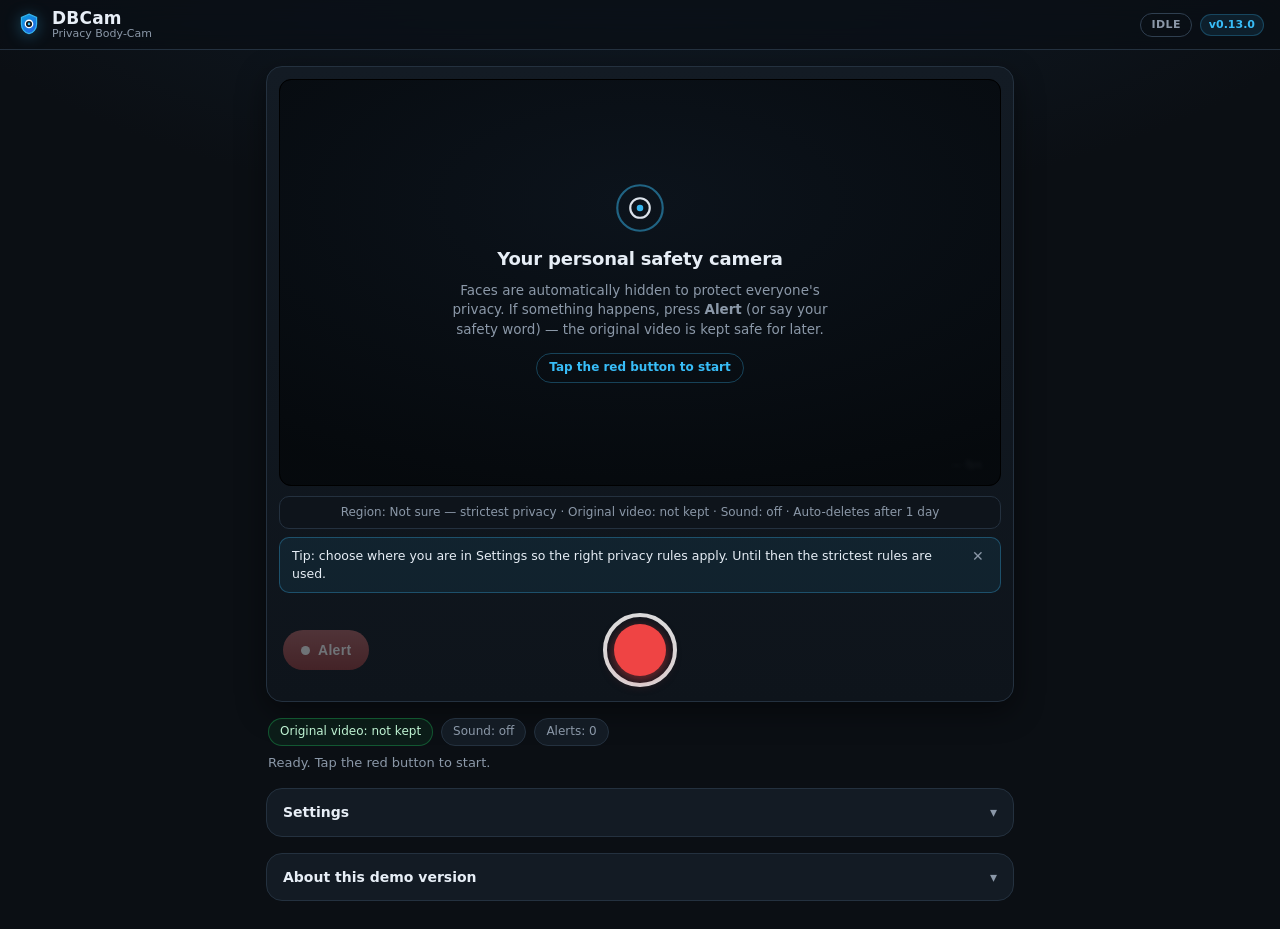
==== commit a51a8aae: "Add shake/fall (IMU) movement alert Implements the spec's IMU trigger (§2.2) using the shared-Core p" ====
--- a/web-poc/index.html
+++ b/web-poc/index.html
@@ -129,6 +129,15 @@
              extra permission.</p>
         </div>
 
+        <div class="setting-block">
+          <label class="switch-row">
+            <input type="checkbox" id="motionEnable" checked />
+            <span>Movement alert</span>
+            <span id="motionStatus" class="chip mini">off</span>
+          </label>
+          <p class="fine">Raises an alert if the phone detects a violent shake or fall.</p>
+        </div>
+
         <div class="diag-row">
           <span id="detPill" class="chip">detector: —</span>
           <span id="deterrentPill" class="chip">deterrent: ready</span>
--- a/web-poc/styles.css
+++ b/web-poc/styles.css
@@ -149,6 +149,7 @@
   padding: 9px 12px; background: rgba(56,189,248,0.08);
   border: 1px solid rgba(56,189,248,0.3); border-radius: var(--radius-sm);
 }
+.region-hint[hidden] { display: none; }
 .region-hint span { flex: 1; }
 .region-hint-close {
   flex: none; border: none; background: transparent; color: var(--muted);
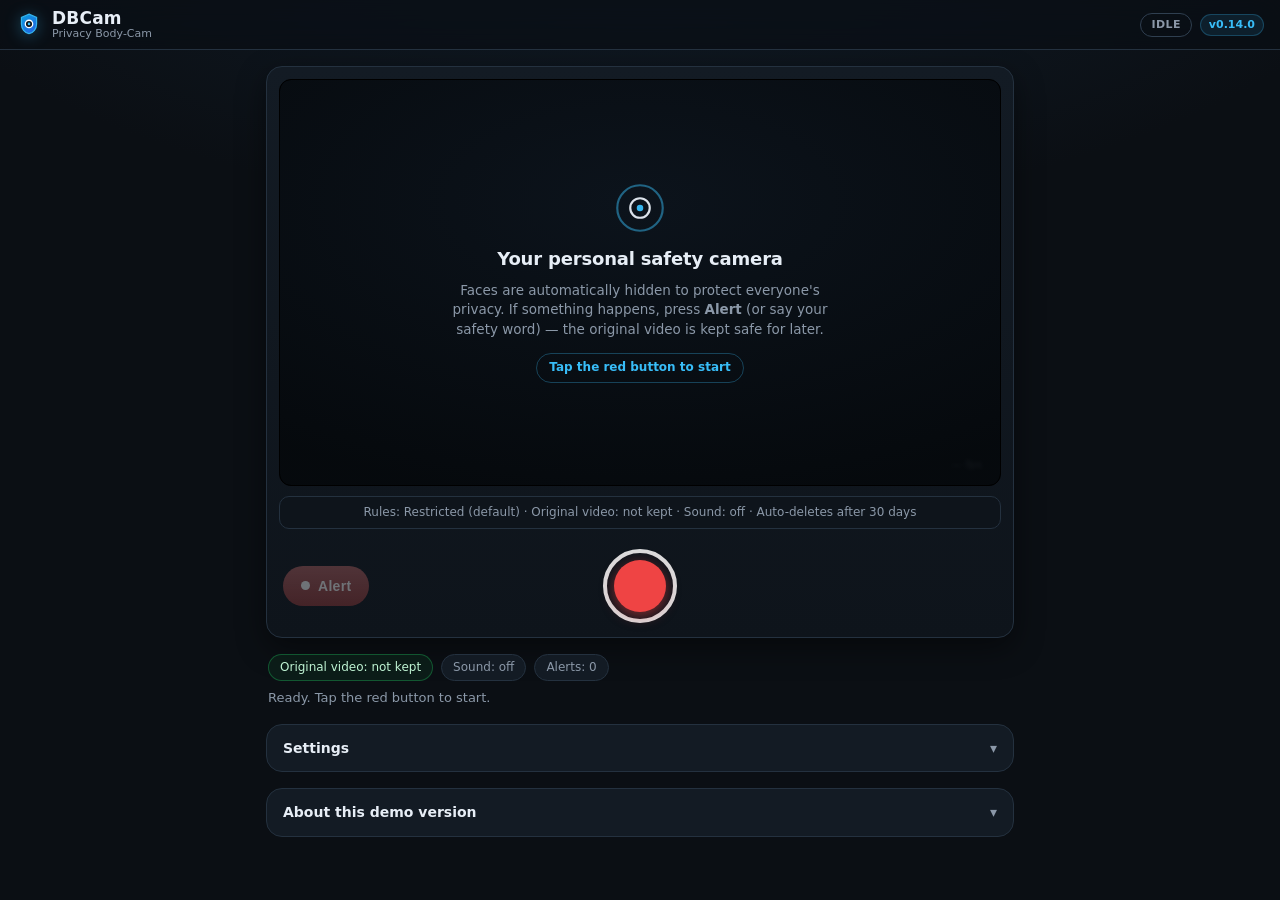
==== commit 3beea0ec: "Jurisdiction Policy Engine v2: GPS resolution, override with liability gate, full enforcement (hando" ====
--- a/web-poc/index.html
+++ b/web-poc/index.html
@@ -44,7 +44,12 @@
 
         <div class="stage-top">
           <div id="recIndicator" class="rec"><span class="rec-dot"></span>REC <span id="recTimer">0:00</span></div>
+          <div id="overrideChip" class="override-chip" hidden>Override active</div>
           <div class="privacy-badge"><span class="shield">🛡</span> Faces hidden</div>
+        </div>
+        <div id="noticeStrip" class="notice-strip" hidden>
+          <span id="noticeStripText"></span>
+          <button id="noticeStripClose" class="region-hint-close" aria-label="Dismiss notice">✕</button>
         </div>
         <div id="fps" class="fps-chip">— fps</div>
         <div id="incidentBanner" class="incident-banner"></div>
@@ -67,11 +72,10 @@
         </div>
       </div>
 
-      <div id="profileBanner" class="profile-bar">Jurisdiction: —</div>
-      <div id="regionHint" class="region-hint" hidden>
-        <span>Tip: choose where you are in Settings so the right privacy rules apply.
-          Until then the strictest rules are used.</span>
-        <button id="regionHintClose" class="region-hint-close" aria-label="Dismiss tip">✕</button>
+      <div id="profileBanner" class="profile-bar">Privacy rules: —</div>
+      <div id="policyBlockedCard" class="blocked-card" hidden>
+        <strong>Recording is not available at this location</strong>
+        <span id="policyBlockedProfile"></span>
       </div>
 
       <div class="controls">
@@ -106,10 +110,59 @@
     <details class="sheet">
       <summary>Settings</summary>
       <div class="sheet-body">
-        <label class="region-row">
-          <span class="slider-label">Where are you? This sets the privacy rules.</span>
-          <select id="regionSelect" class="text-input"></select>
-        </label>
+        <!-- ===== Location & privacy rules (§6) ===== -->
+        <div class="policy-status" id="policyStatusCard">
+          <div class="policy-line"><span class="policy-key">Detected location</span><span id="policyLocation">—</span></div>
+          <div class="policy-line"><span class="policy-key">Active rules</span><span id="policyProfileName">—</span></div>
+          <div class="policy-line"><span class="policy-key">Source</span><span id="policySource">—</span></div>
+          <div class="policy-line"><span class="policy-key">Confidence</span><span id="policyConfidence">—</span></div>
+          <p id="policyStatusNote" class="fine policy-note" hidden></p>
+          <button id="refreshLocationBtn" class="btn small">Refresh location</button>
+        </div>
+
+        <div class="setting-block">
+          <span class="slider-label">What the rules here mean</span>
+          <ul id="rulesList" class="rules-list"></ul>
+          <details id="whyRules" class="why-rules">
+            <summary>Why these rules?</summary>
+            <p id="rulesNotes" class="fine"></p>
+            <p id="rulesVersionNote" class="fine"></p>
+          </details>
+        </div>
+
+        <div class="setting-block">
+          <span class="slider-label">How the app finds your location rules</span>
+          <label class="switch-row radio-row">
+            <input type="radio" name="locMode" id="locModeAuto" value="auto" checked />
+            <span>Automatic (use my location)</span>
+          </label>
+          <label class="switch-row radio-row">
+            <input type="radio" name="locMode" id="locModeManual" value="manual" />
+            <span>Choose manually</span>
+          </label>
+          <select id="jurisdictionSelect" class="text-input" hidden></select>
+        </div>
+
+        <div class="setting-block">
+          <label class="switch-row">
+            <input type="checkbox" id="overrideEnable" />
+            <span>Override location-based rules</span>
+          </label>
+          <p class="fine">Use a different set of privacy rules than the ones for your location.
+             Loosening the rules asks for your explicit confirmation and is recorded.</p>
+          <select id="overrideProfileSelect" class="text-input" hidden></select>
+          <p id="overrideMsg" class="fine" hidden></p>
+          <div id="overrideBanner" class="override-banner" hidden>
+            <span id="overrideBannerText"></span>
+            <button id="overrideOffBtn" class="btn small">Turn off</button>
+          </div>
+        </div>
+
+        <div class="setting-block ruleset-row">
+          <span id="rulesetInfo" class="fine">Rules version —</span>
+          <button id="checkUpdatesBtn" class="btn small">Check for updates</button>
+          <span id="rulesetMsg" class="fine" hidden></span>
+        </div>
 
         <label class="slider setting-block">
           <span class="slider-label">Animal alert sensitivity <span id="sensitivityVal">50%</span></span>
@@ -160,6 +213,7 @@
       </div>
       <video id="playbackVideo" controls playsinline></video>
       <a id="downloadLink" class="btn ghost" download>Save privacy video</a>
+      <p id="publishNote" class="fine" hidden>Saving and sharing are turned off by this location's privacy rules.</p>
     </section>
 
     <section id="evidence" class="review-card" hidden>
@@ -205,9 +259,11 @@
           <li><strong>Cryptographic sealing / split-key authorization</strong> — the flow is
             demonstrated, but "authorization" is a UI gate and playback is only clamped, not
             cryptographically sealed.</li>
-          <li><strong>Jurisdiction enforcement</strong> — the region rules are demo values (not
-            legal advice) and there is no automatic location detection yet; you choose the
-            region in Settings, and until you do the strictest rules apply.</li>
+          <li><strong>Verified legal rules</strong> — the app now detects where you are (GPS or
+            your manual choice in Settings) and applies location-based privacy rules from a
+            bundled, versioned rules file. Those rules are <strong>DRAFT research, not checked
+            by a lawyer</strong> and not legal advice; when your location is unknown the
+            strictest rules apply.</li>
         </ul>
         <p class="fine">These guarantees are <strong>native-only</strong> (iOS Vision/CryptoKit,
           Android ML Kit/Keystore). The animal deterrent <strong>may help avoid, definitely helps
@@ -216,6 +272,28 @@
     </details>
   </main>
 
+  <!-- ===== Override confirmation modal (loosening only) ===== -->
+  <div id="overrideModal" class="modal-backdrop" hidden>
+    <div class="modal" role="dialog" aria-modal="true" aria-labelledby="ovmTitle">
+      <h3 id="ovmTitle">You're overriding location-based privacy rules</h3>
+      <p id="ovmContext" class="modal-context"></p>
+      <ul id="ovmChanges" class="modal-changes"></ul>
+      <p class="fine">Privacy and recording rules vary by location. Using settings that don't
+         match where you are may be unlawful and may expose you to civil or criminal
+         liability. The app cannot check whether this is legal — this is not legal advice.</p>
+      <p class="fine">This override and its time will be recorded in the activity log, and
+         video recorded under it is marked.</p>
+      <label class="switch-row modal-ack">
+        <input type="checkbox" id="ovmAck" />
+        <span>I understand and accept responsibility</span>
+      </label>
+      <div class="modal-actions">
+        <button id="ovmCancel" class="btn primary">Cancel</button>
+        <button id="ovmConfirm" class="btn" disabled>Enable override</button>
+      </div>
+    </div>
+  </div>
+
   <script type="module" src="js/main.js"></script>
 </body>
 </html>
--- a/web-poc/styles.css
+++ b/web-poc/styles.css
@@ -97,6 +97,8 @@
   font-variant-numeric: tabular-nums;
 }
 body.running .rec { display: inline-flex; }
+/* requiresVisibleIndicator=false hides the REC indicator + privacy badge */
+body.no-indicator .rec, body.no-indicator .privacy-badge { display: none !important; }
 .rec-dot { width: 9px; height: 9px; border-radius: 50%; background: var(--danger); box-shadow: 0 0 0 0 rgba(239,68,68,0.7); animation: pulse 1.4s infinite; }
 @keyframes pulse { 0% { box-shadow: 0 0 0 0 rgba(239,68,68,0.6);} 70% { box-shadow: 0 0 0 8px rgba(239,68,68,0);} 100% { box-shadow: 0 0 0 0 rgba(239,68,68,0);} }
 .privacy-badge {
@@ -142,19 +144,103 @@
   overflow: hidden; text-overflow: ellipsis; white-space: nowrap;
 }
 
-/* First-run region tip (dismissible) */
-.region-hint {
-  margin-top: 8px; display: flex; align-items: flex-start; gap: 10px;
-  font-size: 12.5px; color: var(--text); text-align: left;
-  padding: 9px 12px; background: rgba(56,189,248,0.08);
-  border: 1px solid rgba(56,189,248,0.3); border-radius: var(--radius-sm);
-}
-.region-hint[hidden] { display: none; }
-.region-hint span { flex: 1; }
 .region-hint-close {
   flex: none; border: none; background: transparent; color: var(--muted);
   font-size: 14px; line-height: 1; padding: 2px 4px; cursor: pointer;
 }
+
+/* Blocking card (recordingAllowed = false) */
+.blocked-card {
+  margin-top: 8px; display: flex; flex-direction: column; gap: 4px;
+  font-size: 14px; color: #ffe0e0; text-align: center;
+  padding: 12px 14px; background: rgba(220,38,38,0.16);
+  border: 1px solid rgba(239,68,68,0.65); border-radius: var(--radius-sm);
+}
+.blocked-card[hidden] { display: none; }
+.blocked-card strong { color: #fff; font-size: 15px; }
+.blocked-card span { color: #f3b8b8; font-size: 12.5px; }
+
+/* Recording notice strip (profile.noticeText) */
+.notice-strip {
+  position: absolute; top: 46px; left: 10px; right: 10px; z-index: 6;
+  display: flex; align-items: flex-start; gap: 8px;
+  font-size: 12.5px; color: #0b0f14; font-weight: 600;
+  padding: 8px 10px; background: rgba(245,158,11,0.92);
+  border-radius: var(--radius-sm);
+}
+.notice-strip[hidden] { display: none; }
+.notice-strip span { flex: 1; }
+.notice-strip .region-hint-close { color: #0b0f14; }
+
+/* Amber override chip on the recording stage */
+.override-chip {
+  display: inline-flex; align-items: center; font-size: 11px; font-weight: 800;
+  letter-spacing: 0.4px; text-transform: uppercase; color: #2b1902;
+  background: var(--warn); padding: 4px 9px; border-radius: 999px;
+}
+.override-chip[hidden] { display: none; }
+
+/* ===== Settings: policy status card ===== */
+.policy-status {
+  padding: 12px; background: var(--bg-2); border: 1px solid var(--border);
+  border-radius: var(--radius-sm);
+}
+.policy-line {
+  display: flex; justify-content: space-between; gap: 12px;
+  font-size: 13px; padding: 3px 0;
+}
+.policy-key { color: var(--muted); }
+.policy-note { color: var(--warn); }
+.policy-status .btn { margin-top: 10px; }
+
+.rules-list { list-style: none; margin: 8px 0 0; padding: 0; }
+.rules-list li {
+  display: flex; justify-content: space-between; gap: 12px; font-size: 13px;
+  padding: 5px 0; border-bottom: 1px solid var(--border);
+}
+.rules-list li:last-child { border-bottom: none; }
+.rules-list .rule-key { color: var(--muted); }
+.rules-list .rule-val { font-weight: 600; }
+.rules-list .rule-val.off { color: var(--warn); }
+.why-rules { margin-top: 10px; }
+.why-rules summary { cursor: pointer; font-size: 13px; color: var(--accent); }
+
+.radio-row { margin-top: 10px; font-weight: 500; }
+.radio-row input[type="radio"] { width: 18px; height: 18px; accent-color: var(--accent); }
+
+/* Override banner (amber) */
+.override-banner {
+  margin-top: 12px; display: flex; align-items: center; gap: 10px;
+  font-size: 13px; font-weight: 600; color: #ffe1ad;
+  padding: 10px 12px; background: rgba(245,158,11,0.12);
+  border: 1px solid rgba(245,158,11,0.55); border-radius: var(--radius-sm);
+}
+.override-banner[hidden] { display: none; }
+.override-banner span { flex: 1; }
+
+.ruleset-row { display: flex; align-items: center; flex-wrap: wrap; gap: 10px; }
+.ruleset-row #rulesetInfo { flex: 1 1 100%; margin: 0; }
+
+/* ===== Override modal ===== */
+.modal-backdrop {
+  position: fixed; inset: 0; z-index: 50; display: grid; place-items: center;
+  padding: 18px; background: rgba(4, 8, 12, 0.72);
+  backdrop-filter: blur(3px); -webkit-backdrop-filter: blur(3px);
+}
+.modal-backdrop[hidden] { display: none; }
+.modal {
+  max-width: 460px; width: 100%; max-height: 86dvh; overflow-y: auto;
+  background: var(--surface); border: 1px solid rgba(245,158,11,0.5);
+  border-radius: var(--radius); padding: 18px; box-shadow: var(--shadow);
+}
+.modal h3 { margin: 0 0 10px; font-size: 16px; color: #ffd9a1; }
+.modal-context { font-size: 13px; color: var(--text); margin: 0 0 10px; }
+.modal-changes { margin: 0 0 10px; padding-left: 18px; }
+.modal-changes li { font-size: 13px; color: #ffe1ad; margin: 4px 0; }
+.modal .fine { font-size: 12px; color: var(--muted); margin: 8px 0 0; }
+.modal-ack { margin-top: 14px; font-size: 13px; }
+.modal-actions { display: flex; justify-content: flex-end; gap: 10px; margin-top: 16px; }
+.modal-actions .btn:disabled { opacity: 0.45; cursor: not-allowed; }
 
 /* ===== Controls ===== */
 .controls {
@@ -171,6 +257,8 @@
 }
 .record:active { transform: scale(0.94); }
 .record:disabled { pointer-events: none; }
+.record.start:disabled { border-color: rgba(255,255,255,0.35); }
+.record.start:disabled .rec-glyph { background: var(--muted-2); box-shadow: none; }
 .record.start .rec-glyph { width: 52px; height: 52px; border-radius: 50%; background: var(--danger); box-shadow: 0 4px 14px rgba(239,68,68,0.5); }
 .record.stop .stop-glyph { width: 26px; height: 26px; border-radius: 7px; background: var(--danger); }
 /* Toggle visibility by session state */
